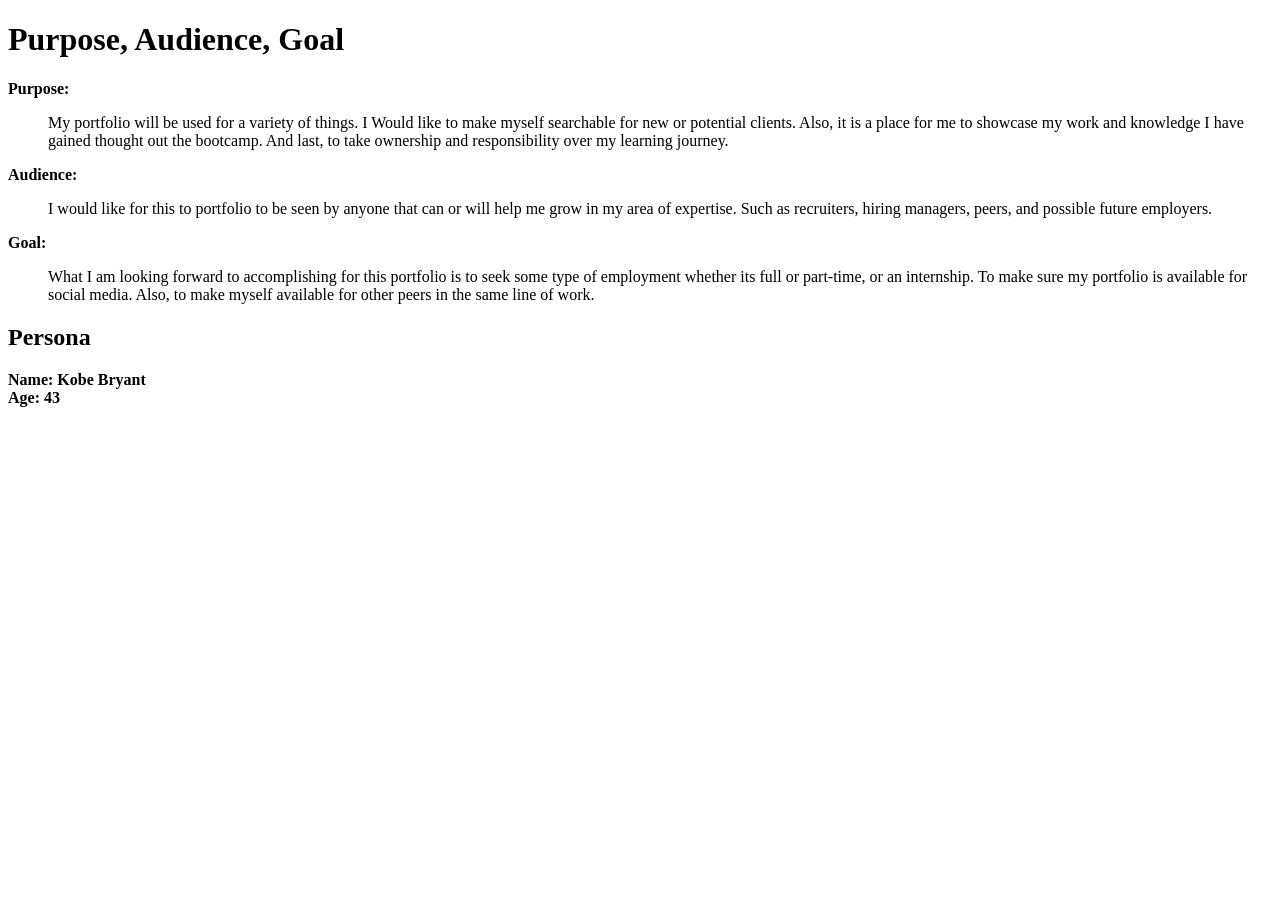
==== public_html/documentation/milestone-1.html @ c5cf17a7 "added persona name/age" ====
<!DOCTYPE html>
<html lang="en">
<head>
    <meta charset="utf-8"/>
    <title>Jarrads Portfolio</title>
    <link rel="stylesheet" href="style.css">
</head>
    <body>
        <h1>Purpose, Audience, Goal</h1>
            <div>Purpose:</div>
                <ol>My portfolio will be used for a variety of things. I Would like to make myself searchable for new or potential clients.  Also, it is a place for me to showcase my work and knowledge I have gained thought out the bootcamp. And last, to take ownership and responsibility over my learning journey. </ol>
            <div>Audience:</div>
                <ol>
                    I would like for this to portfolio to be seen by anyone that can or will help me grow in my area of expertise. Such as recruiters, hiring managers, peers, and possible future employers.
                </ol>
            <div>Goal:</div>
                <ol>
                    What I am looking forward to accomplishing for this portfolio is to seek some type of employment whether its full or part-time, or an internship. To make sure my portfolio is available for social media. Also, to make myself available for other peers in the same line of work.
                </ol>
        <h2>Persona</h2>
            <div>Name: Kobe Bryant</div>
            <div>Age: 43</div>
    </body>
</html>
---- public_html/documentation/style.css ----
div {
    font-weight: bolder;
}
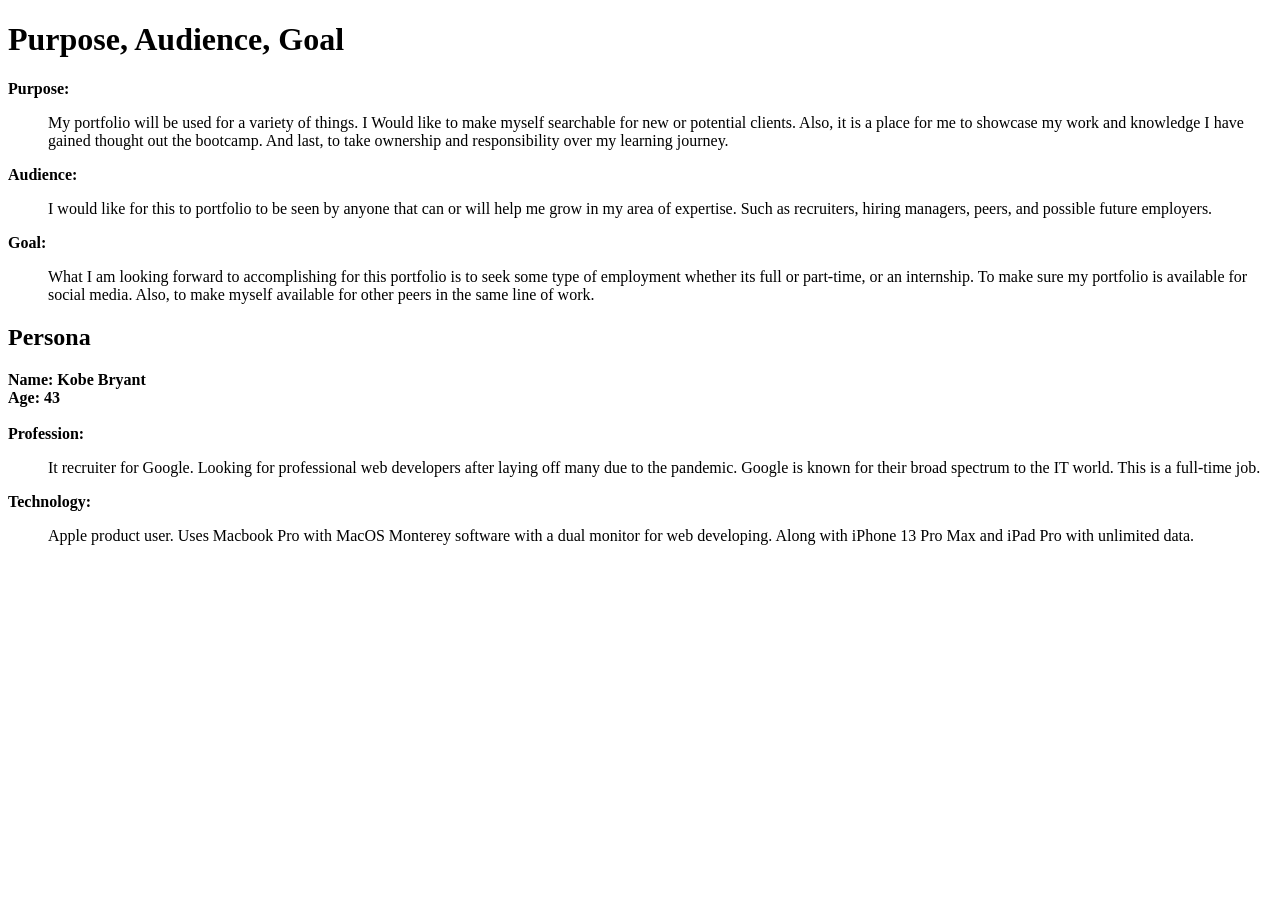
==== commit 33dab19a: "added profession/technology" ====
--- a/public_html/documentation/milestone-1.html
+++ b/public_html/documentation/milestone-1.html
@@ -1,5 +1,5 @@
 <!DOCTYPE html>
-<html lang="en">
+<html lang="en" xmlns="http://www.w3.org/1999/html">
 <head>
     <meta charset="utf-8"/>
     <title>Jarrads Portfolio</title>
@@ -20,5 +20,14 @@
         <h2>Persona</h2>
             <div>Name: Kobe Bryant</div>
             <div>Age: 43</div>
+            <br>
+            <div>Profession:</div>
+                <ol>
+                    It recruiter for Google. Looking for professional web developers after laying off many due to the pandemic. Google is known for their broad spectrum to the IT world. This is a full-time job.
+                </ol>
+            <div>Technology:</div>
+                <ol>
+                    Apple product user. Uses Macbook Pro with MacOS Monterey software with a dual monitor for web developing. Along with iPhone 13 Pro Max and iPad Pro with unlimited data.
+                </ol>
     </body>
 </html>
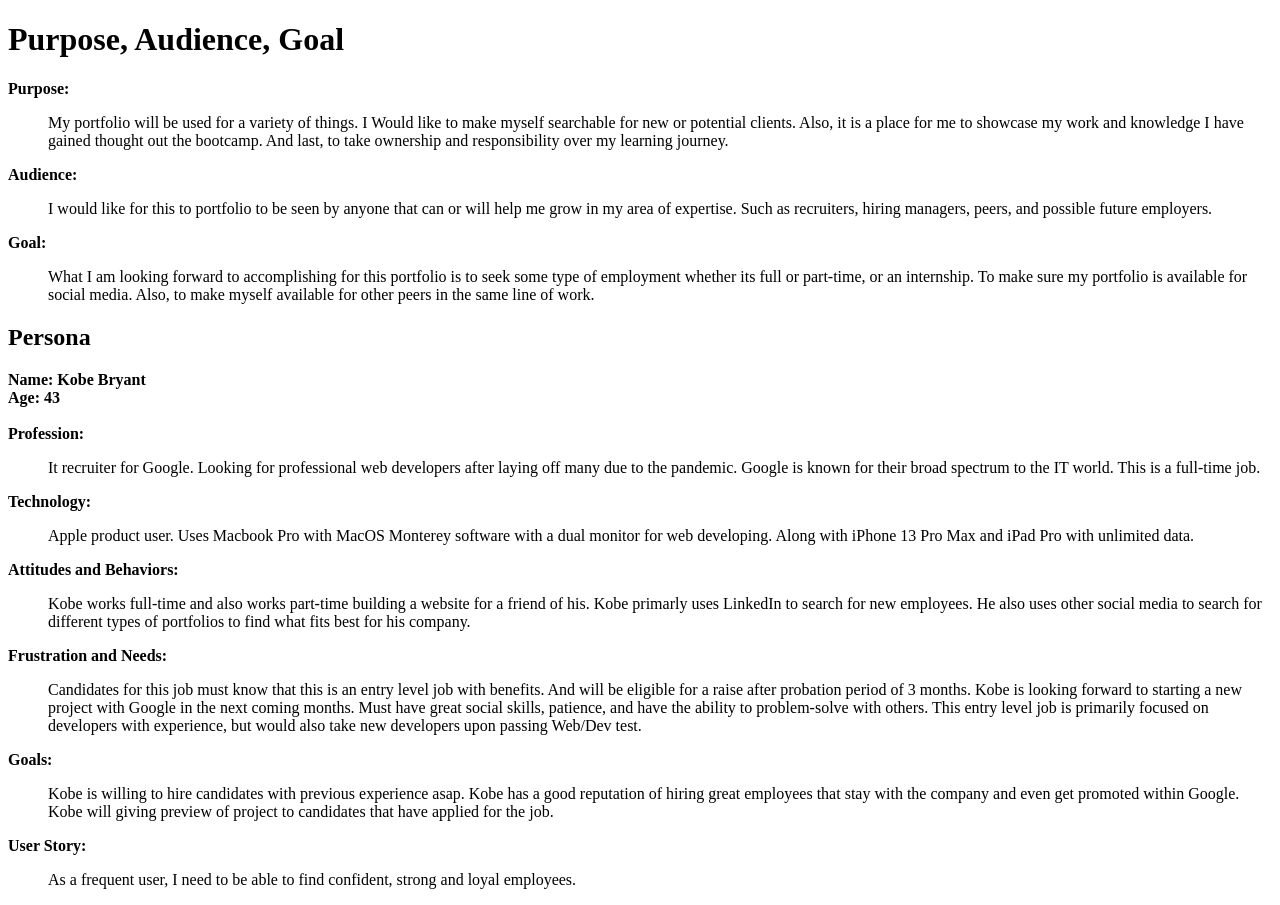
==== commit 7919dcf2: "added goals/user story" ====
--- a/public_html/documentation/milestone-1.html
+++ b/public_html/documentation/milestone-1.html
@@ -29,5 +29,21 @@
                 <ol>
                     Apple product user. Uses Macbook Pro with MacOS Monterey software with a dual monitor for web developing. Along with iPhone 13 Pro Max and iPad Pro with unlimited data.
                 </ol>
+            <div>Attitudes and Behaviors:</div>
+                <ol>
+                    Kobe works full-time and also works part-time building a website for a friend of his. Kobe primarly uses LinkedIn to search for new employees. He also uses other social media to search for different types of portfolios to find what fits best for his company.
+                </ol>
+            <div>Frustration and Needs:</div>
+                <ol>
+                    Candidates for this job must know that this is an entry level job with benefits. And will be eligible for a raise after probation period of 3 months. Kobe is looking forward to starting a new project with Google in the next coming months. Must have great social skills, patience, and have the ability to problem-solve with others. This entry level job is primarily focused on developers with experience, but would also take new developers upon passing Web/Dev test.
+                </ol>
+            <div>Goals:</div>
+                <ol>
+                    Kobe is willing to hire candidates with previous experience asap. Kobe has a good reputation of hiring great employees that stay with the company and even get promoted within Google. Kobe will giving preview of project to candidates that have applied for the job.
+                </ol>
+            <div>User Story:</div>
+                <ol>
+                    As a frequent user, I need to be able to find confident, strong and loyal employees.
+                </ol>
     </body>
 </html>
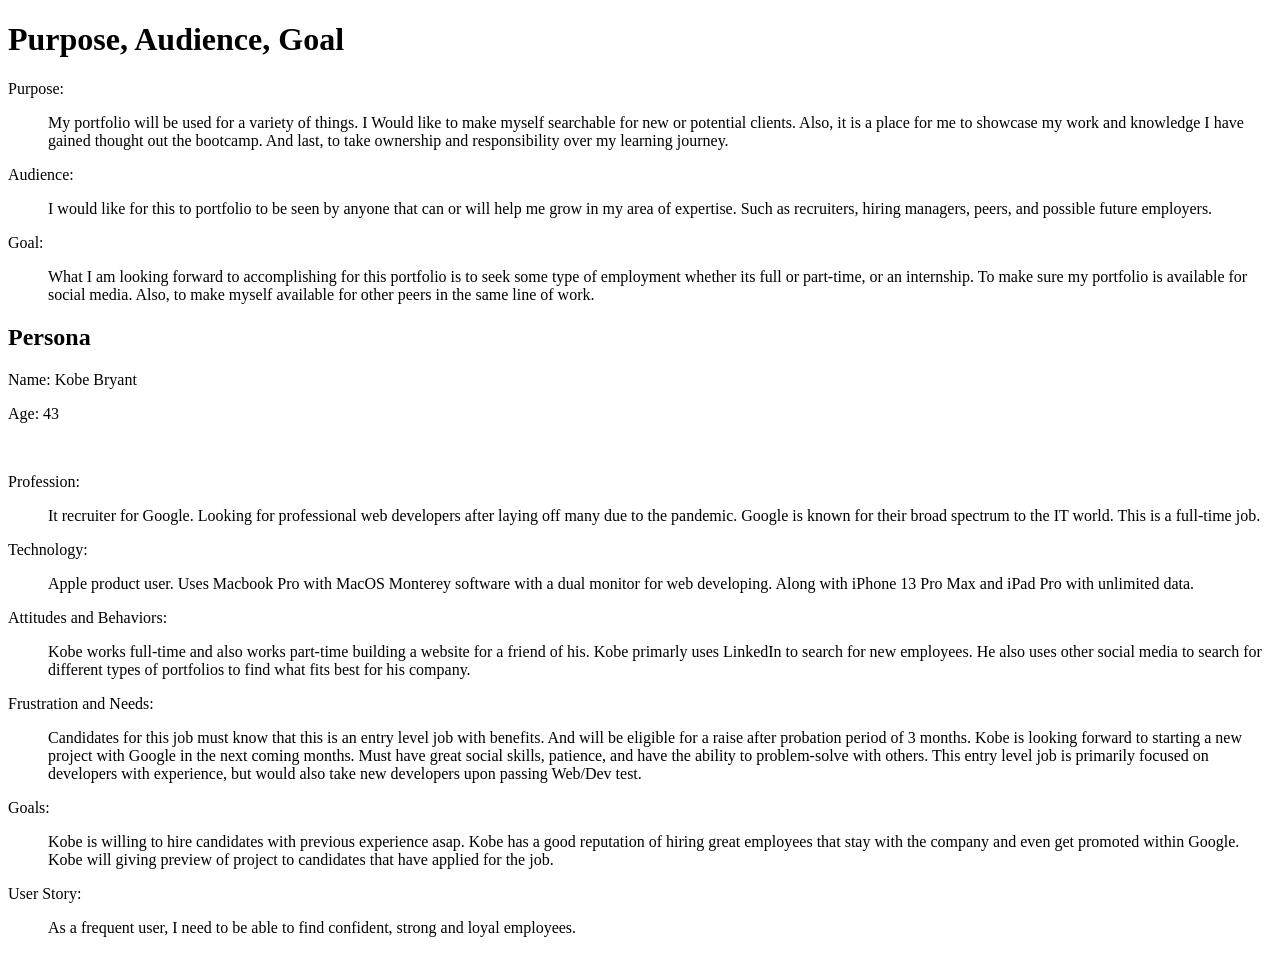
==== commit 4c2500f5: "changed div tags" ====
--- a/public_html/documentation/milestone-1.html
+++ b/public_html/documentation/milestone-1.html
@@ -7,41 +7,41 @@
 </head>
     <body>
         <h1>Purpose, Audience, Goal</h1>
-            <div>Purpose:</div>
+            <p>Purpose:</p>
                 <ol>My portfolio will be used for a variety of things. I Would like to make myself searchable for new or potential clients.  Also, it is a place for me to showcase my work and knowledge I have gained thought out the bootcamp. And last, to take ownership and responsibility over my learning journey. </ol>
-            <div>Audience:</div>
+            <p>Audience:</p>
                 <ol>
                     I would like for this to portfolio to be seen by anyone that can or will help me grow in my area of expertise. Such as recruiters, hiring managers, peers, and possible future employers.
                 </ol>
-            <div>Goal:</div>
+            <p>Goal:</p>
                 <ol>
                     What I am looking forward to accomplishing for this portfolio is to seek some type of employment whether its full or part-time, or an internship. To make sure my portfolio is available for social media. Also, to make myself available for other peers in the same line of work.
                 </ol>
         <h2>Persona</h2>
-            <div>Name: Kobe Bryant</div>
-            <div>Age: 43</div>
+            <p>Name: Kobe Bryant</p>
+            <p>Age: 43</p>
             <br>
-            <div>Profession:</div>
+            <p>Profession:</p>
                 <ol>
                     It recruiter for Google. Looking for professional web developers after laying off many due to the pandemic. Google is known for their broad spectrum to the IT world. This is a full-time job.
                 </ol>
-            <div>Technology:</div>
+            <p>Technology:</p>
                 <ol>
                     Apple product user. Uses Macbook Pro with MacOS Monterey software with a dual monitor for web developing. Along with iPhone 13 Pro Max and iPad Pro with unlimited data.
                 </ol>
-            <div>Attitudes and Behaviors:</div>
+            <p>Attitudes and Behaviors:</p>
                 <ol>
                     Kobe works full-time and also works part-time building a website for a friend of his. Kobe primarly uses LinkedIn to search for new employees. He also uses other social media to search for different types of portfolios to find what fits best for his company.
                 </ol>
-            <div>Frustration and Needs:</div>
+            <p>Frustration and Needs:</p>
                 <ol>
                     Candidates for this job must know that this is an entry level job with benefits. And will be eligible for a raise after probation period of 3 months. Kobe is looking forward to starting a new project with Google in the next coming months. Must have great social skills, patience, and have the ability to problem-solve with others. This entry level job is primarily focused on developers with experience, but would also take new developers upon passing Web/Dev test.
                 </ol>
-            <div>Goals:</div>
+            <p>Goals:</p>
                 <ol>
                     Kobe is willing to hire candidates with previous experience asap. Kobe has a good reputation of hiring great employees that stay with the company and even get promoted within Google. Kobe will giving preview of project to candidates that have applied for the job.
                 </ol>
-            <div>User Story:</div>
+            <p>User Story:</p>
                 <ol>
                     As a frequent user, I need to be able to find confident, strong and loyal employees.
                 </ol>
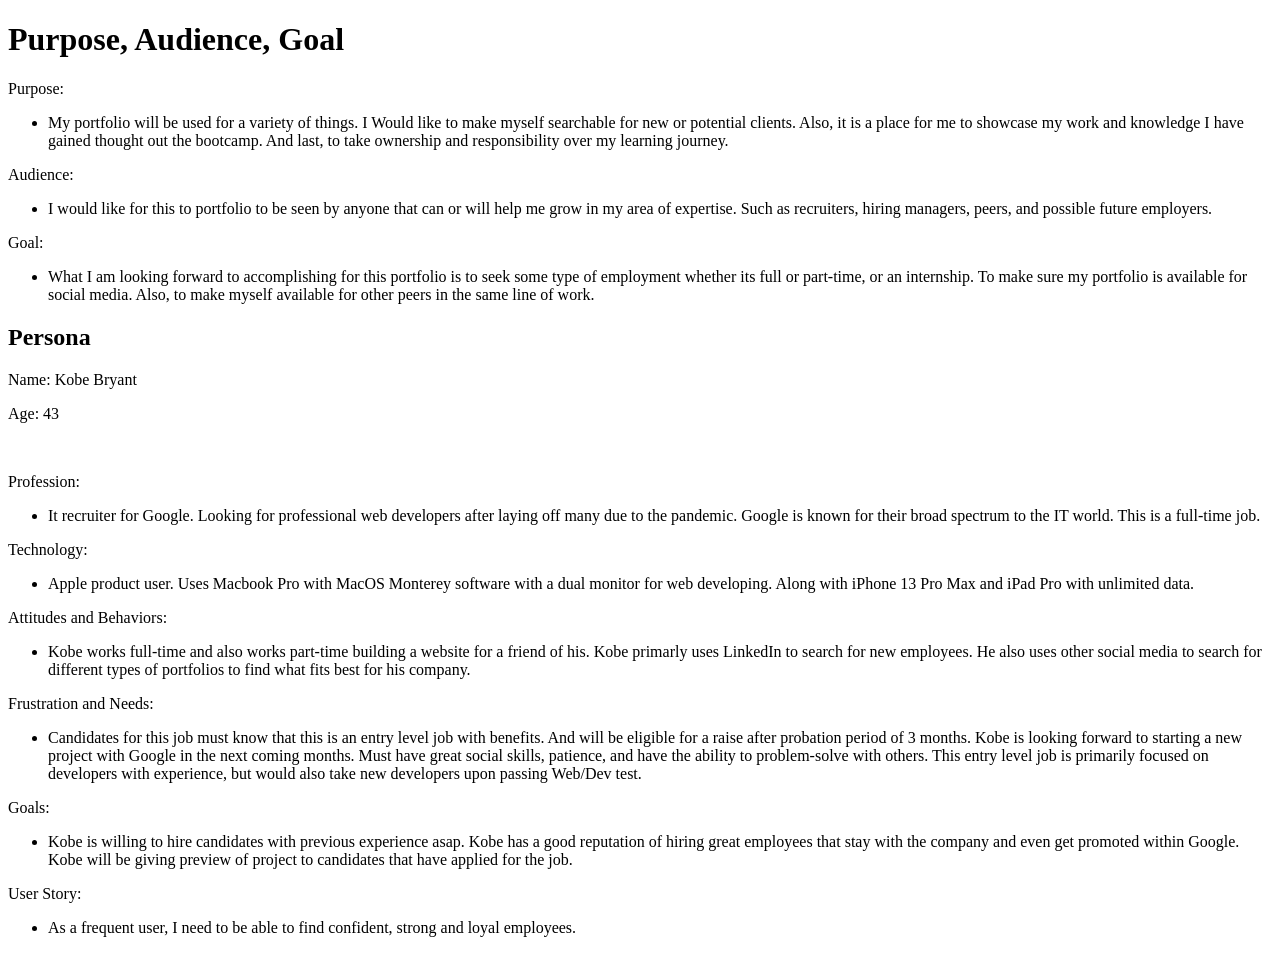
==== commit b9826c42: "fixed errors for validator" ====
--- a/public_html/documentation/milestone-1.html
+++ b/public_html/documentation/milestone-1.html
@@ -1,5 +1,5 @@
 <!DOCTYPE html>
-<html lang="en" xmlns="http://www.w3.org/1999/html">
+<html lang="en">
 <head>
     <meta charset="utf-8"/>
     <title>Jarrads Portfolio</title>
@@ -8,42 +8,44 @@
     <body>
         <h1>Purpose, Audience, Goal</h1>
             <p>Purpose:</p>
-                <ol>My portfolio will be used for a variety of things. I Would like to make myself searchable for new or potential clients.  Also, it is a place for me to showcase my work and knowledge I have gained thought out the bootcamp. And last, to take ownership and responsibility over my learning journey. </ol>
+                <ul>
+                    <li>My portfolio will be used for a variety of things. I Would like to make myself searchable for new or potential clients.  Also, it is a place for me to showcase my work and knowledge I have gained thought out the bootcamp. And last, to take ownership and responsibility over my learning journey. </li>
+                </ul>
             <p>Audience:</p>
-                <ol>
-                    I would like for this to portfolio to be seen by anyone that can or will help me grow in my area of expertise. Such as recruiters, hiring managers, peers, and possible future employers.
-                </ol>
+                <ul>
+                    <li>I would like for this to portfolio to be seen by anyone that can or will help me grow in my area of expertise. Such as recruiters, hiring managers, peers, and possible future employers.</li>
+                </ul>
             <p>Goal:</p>
-                <ol>
-                    What I am looking forward to accomplishing for this portfolio is to seek some type of employment whether its full or part-time, or an internship. To make sure my portfolio is available for social media. Also, to make myself available for other peers in the same line of work.
-                </ol>
+                <ul>
+                    <li>What I am looking forward to accomplishing for this portfolio is to seek some type of employment whether its full or part-time, or an internship. To make sure my portfolio is available for social media. Also, to make myself available for other peers in the same line of work.</li>
+                </ul>
         <h2>Persona</h2>
             <p>Name: Kobe Bryant</p>
             <p>Age: 43</p>
             <br>
             <p>Profession:</p>
-                <ol>
-                    It recruiter for Google. Looking for professional web developers after laying off many due to the pandemic. Google is known for their broad spectrum to the IT world. This is a full-time job.
-                </ol>
+                <ul>
+                    <li>It recruiter for Google. Looking for professional web developers after laying off many due to the pandemic. Google is known for their broad spectrum to the IT world. This is a full-time job.</li>
+                </ul>
             <p>Technology:</p>
-                <ol>
-                    Apple product user. Uses Macbook Pro with MacOS Monterey software with a dual monitor for web developing. Along with iPhone 13 Pro Max and iPad Pro with unlimited data.
-                </ol>
+                <ul>
+                    <li>Apple product user. Uses Macbook Pro with MacOS Monterey software with a dual monitor for web developing. Along with iPhone 13 Pro Max and iPad Pro with unlimited data.</li>
+                </ul>
             <p>Attitudes and Behaviors:</p>
-                <ol>
-                    Kobe works full-time and also works part-time building a website for a friend of his. Kobe primarly uses LinkedIn to search for new employees. He also uses other social media to search for different types of portfolios to find what fits best for his company.
-                </ol>
+                <ul>
+                    <li>Kobe works full-time and also works part-time building a website for a friend of his. Kobe primarly uses LinkedIn to search for new employees. He also uses other social media to search for different types of portfolios to find what fits best for his company.</li>
+                </ul>
             <p>Frustration and Needs:</p>
-                <ol>
-                    Candidates for this job must know that this is an entry level job with benefits. And will be eligible for a raise after probation period of 3 months. Kobe is looking forward to starting a new project with Google in the next coming months. Must have great social skills, patience, and have the ability to problem-solve with others. This entry level job is primarily focused on developers with experience, but would also take new developers upon passing Web/Dev test.
-                </ol>
+                <ul>
+                    <li>Candidates for this job must know that this is an entry level job with benefits. And will be eligible for a raise after probation period of 3 months. Kobe is looking forward to starting a new project with Google in the next coming months. Must have great social skills, patience, and have the ability to problem-solve with others. This entry level job is primarily focused on developers with experience, but would also take new developers upon passing Web/Dev test.</li>
+                </ul>
             <p>Goals:</p>
-                <ol>
-                    Kobe is willing to hire candidates with previous experience asap. Kobe has a good reputation of hiring great employees that stay with the company and even get promoted within Google. Kobe will giving preview of project to candidates that have applied for the job.
-                </ol>
+                <ul>
+                    <li>Kobe is willing to hire candidates with previous experience asap. Kobe has a good reputation of hiring great employees that stay with the company and even get promoted within Google. Kobe will be giving preview of project to candidates that have applied for the job.</li>
+                </ul>
             <p>User Story:</p>
-                <ol>
-                    As a frequent user, I need to be able to find confident, strong and loyal employees.
-                </ol>
+                <ul>
+                    <li>As a frequent user, I need to be able to find confident, strong and loyal employees.</li>
+                </ul>
     </body>
 </html>
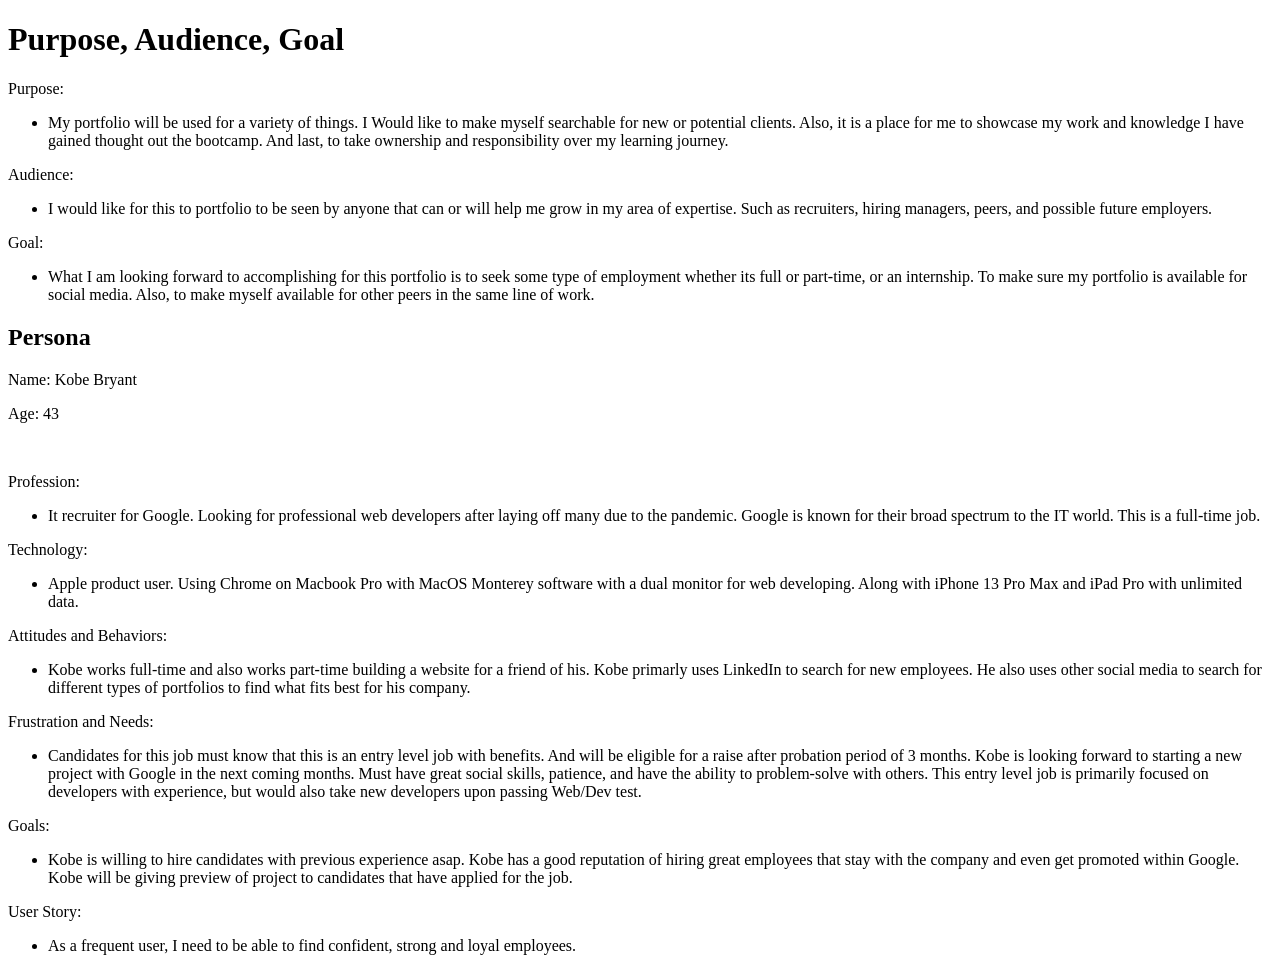
==== commit 0f571091: "added what browswer for technology" ====
--- a/public_html/documentation/milestone-1.html
+++ b/public_html/documentation/milestone-1.html
@@ -29,7 +29,7 @@
                 </ul>
             <p>Technology:</p>
                 <ul>
-                    <li>Apple product user. Uses Macbook Pro with MacOS Monterey software with a dual monitor for web developing. Along with iPhone 13 Pro Max and iPad Pro with unlimited data.</li>
+                    <li>Apple product user. Using Chrome on Macbook Pro with MacOS Monterey software with a dual monitor for web developing. Along with iPhone 13 Pro Max and iPad Pro with unlimited data.</li>
                 </ul>
             <p>Attitudes and Behaviors:</p>
                 <ul>
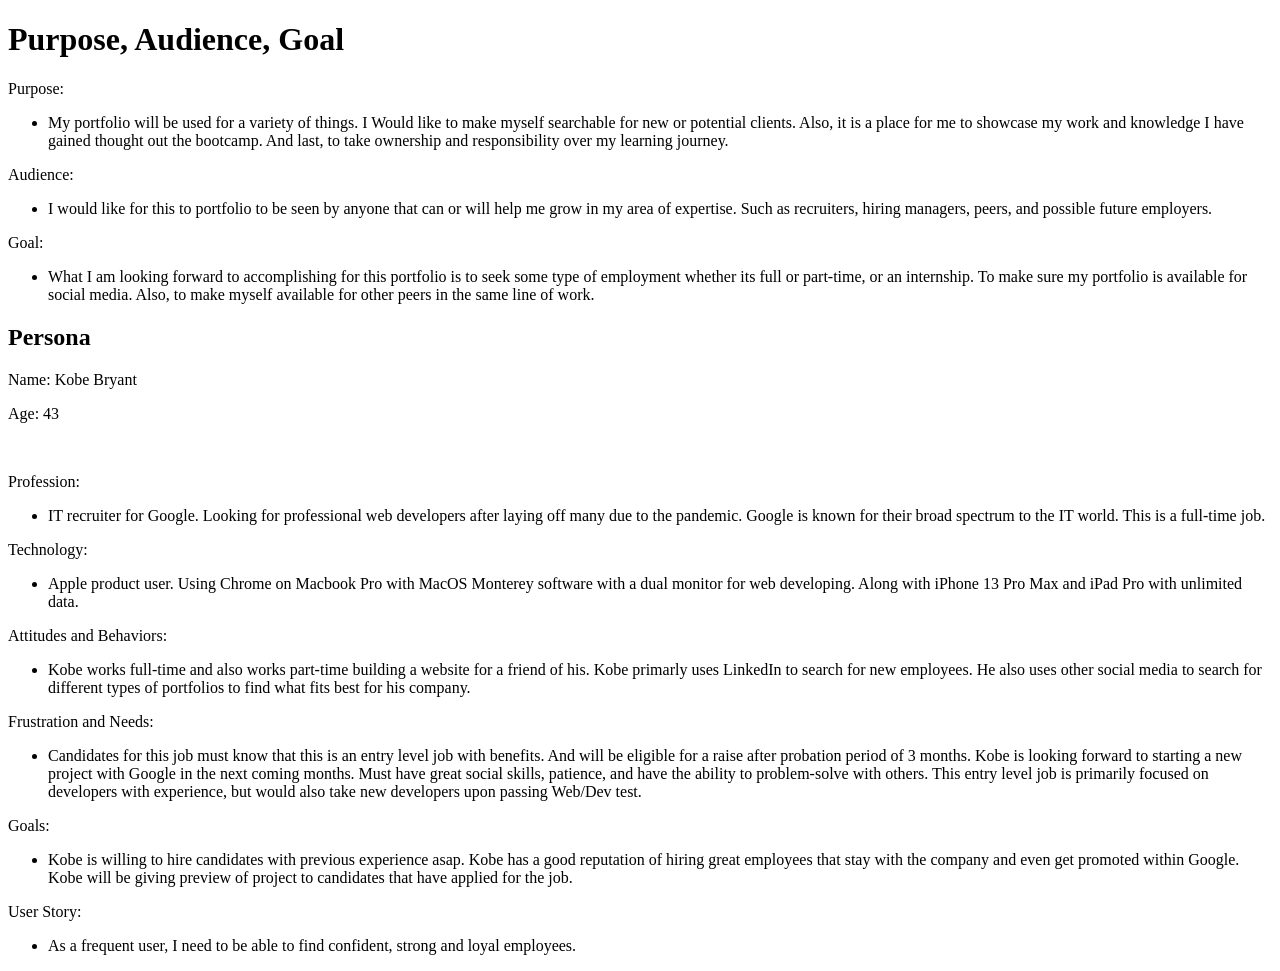
==== commit 1e504df5: "fixed notation" ====
--- a/public_html/documentation/milestone-1.html
+++ b/public_html/documentation/milestone-1.html
@@ -25,7 +25,7 @@
             <br>
             <p>Profession:</p>
                 <ul>
-                    <li>It recruiter for Google. Looking for professional web developers after laying off many due to the pandemic. Google is known for their broad spectrum to the IT world. This is a full-time job.</li>
+                    <li>IT recruiter for Google. Looking for professional web developers after laying off many due to the pandemic. Google is known for their broad spectrum to the IT world. This is a full-time job.</li>
                 </ul>
             <p>Technology:</p>
                 <ul>
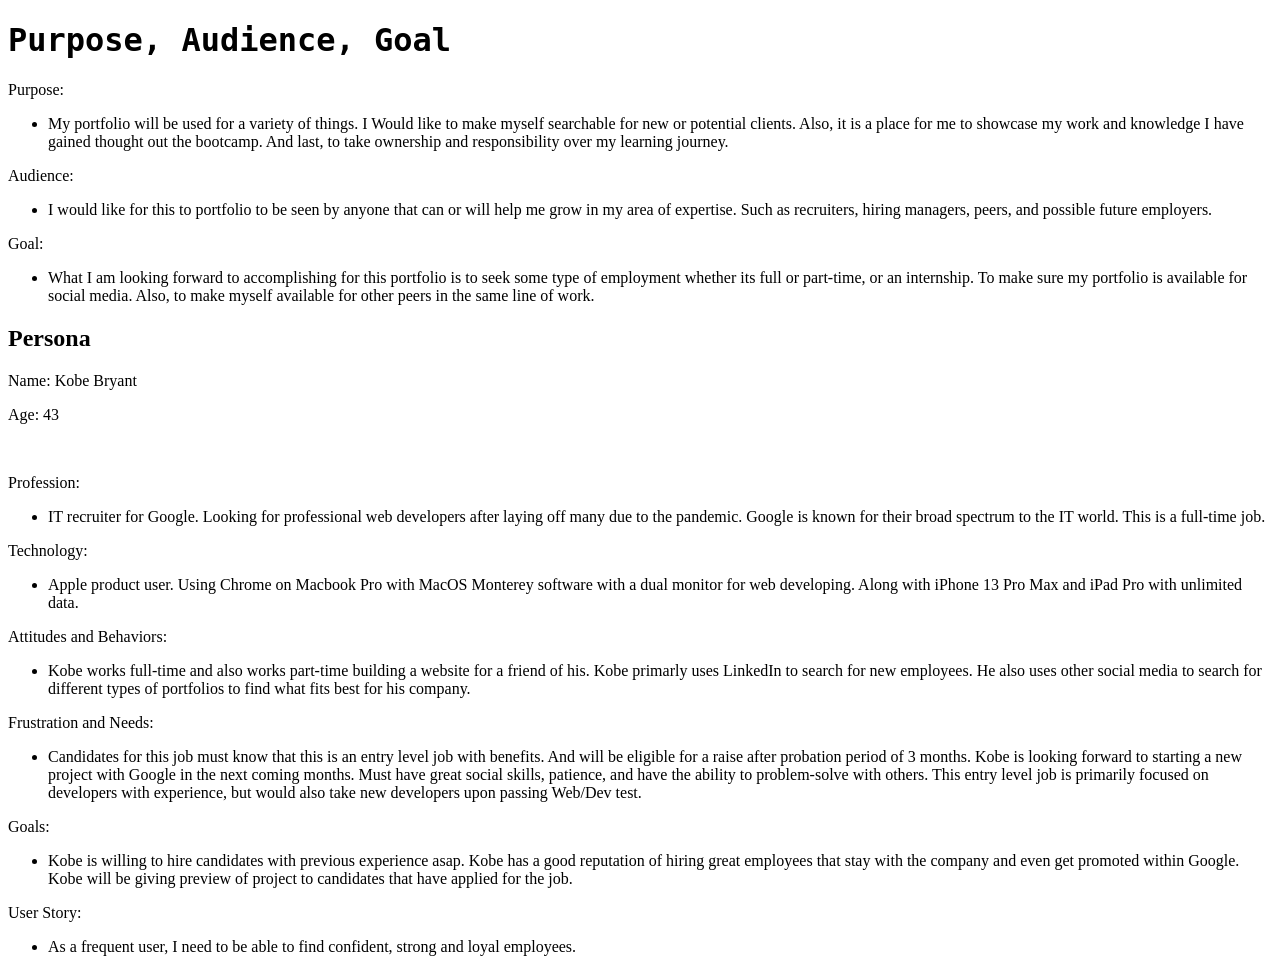
==== commit fc72bd85: "put new picture in, touch ups" ====
--- a/public_html/documentation/milestone-1.html
+++ b/public_html/documentation/milestone-1.html
@@ -3,7 +3,7 @@
 <head>
     <meta charset="utf-8"/>
     <title>Jarrads Portfolio</title>
-    <link rel="stylesheet" href="style.css">
+    <link rel="stylesheet" href="../style.css">
 </head>
     <body>
         <h1>Purpose, Audience, Goal</h1>
--- a/public_html/style.css
+++ b/public_html/style.css
@@ -0,0 +1,25 @@
+.masthead {
+    min-height: 70vh;
+    background: url('https://assets.simpleviewinc.com/simpleview/image/upload/c_limit,h_1200,q_75,w_1200/v1/clients/albuquerque/Large_albuquerque_skyline_large_1__47728a9d-f5de-4abc-8263-1ef3954bb434.jpg') no-repeat bottom center fixed;
+    background-size: cover;
+}
+
+
+.masthead__greeting {
+    color: black;
+    position: absolute;
+    left: 50%;
+    top: 25%;
+    right: 50%;
+    bottom: 50%;
+    transform: translate(-50%, -50%);
+    width: 100%;
+}
+h1 {
+    font-family: "monospace";
+}
+
+h1 div p {
+    font-family: monospace;
+}
+
